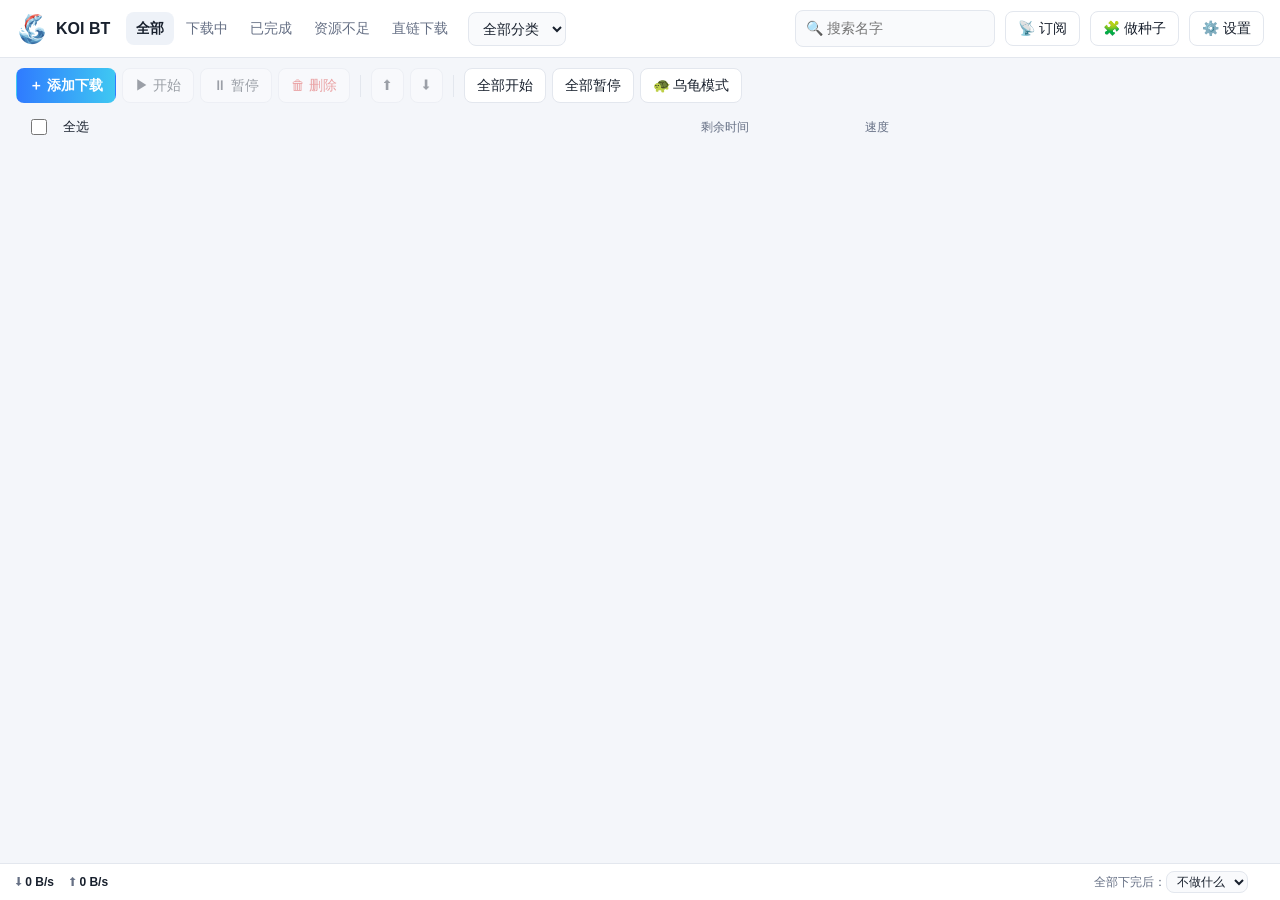
==== static/index.html @ 1492b3c1 "1.5.8：忘了选文件就自动开始 等选文件的任务超过设定分钟数（默认 10）没人选，自动开始下载： 全部文件，或者只要 100MB 以上的视频（一个都没有就全下）。填 0 = 一直等。  Co-Aut" ====
<!doctype html>
<html lang="zh-CN">
<head>
<meta charset="utf-8">
<meta name="viewport" content="width=device-width, initial-scale=1">
<title>KOI BT</title>
<link rel="icon" href="/static/favicon.png">
<link rel="stylesheet" href="/static/app.css">
<script src="/static/i18n.js"></script>
</head>
<body>
<header>
  <div class="logo"><img src="/static/logo.png" alt="">KOI BT</div>
  <div class="tabs" id="tabs">
    <button class="tab on" data-f="all">全部 <span id="c-all"></span></button>
    <button class="tab" data-f="dl">下载中 <span id="c-dl"></span></button>
    <button class="tab" data-f="done">已完成 <span id="c-done"></span></button>
    <button class="tab" data-f="bad" title="线上找不到完整文件、可能下不完的任务">资源不足 <span id="c-bad"></span></button>
    <button class="tab" data-f="http">直链下载 <span id="c-http"></span></button>
  </div>
  <select id="catFilter" style="width:auto" title="按分类筛选"><option value="">全部分类</option></select>
  <div class="grow"></div>
  <input class="search" id="q" placeholder="🔍 搜索名字">
  <button onclick="openRss()" title="RSS 订阅自动下载">📡 订阅</button>
  <button onclick="openCreate()" class="hide-m" title="把自己的文件做成种子分享">🧩 做种子</button>
  <button onclick="openSettings()">⚙️ 设置</button>
</header>

<div class="toolbar">
  <button class="primary" onclick="openAdd()">＋ 添加下载</button>
  <button id="b-resume" onclick="act('resume')" disabled>▶ 开始</button>
  <button id="b-pause" onclick="act('pause')" disabled>⏸ 暂停</button>
  <button id="b-del" class="danger" onclick="askRemove()" disabled>🗑 删除</button>
  <span class="sep"></span>
  <button id="b-up" onclick="act('up')" disabled title="排队往前">⬆</button>
  <button id="b-down" onclick="act('down')" disabled title="排队往后">⬇</button>
  <span class="sep"></span>
  <button onclick="allAct('resume')" class="hide-m">全部开始</button>
  <button onclick="allAct('pause')" class="hide-m">全部暂停</button>
  <button id="b-alt" onclick="toggleAlt()" title="一键切换到备用限速，玩游戏、开会时用">🐢 乌龟模式</button>
  <div class="grow"></div>
  <canvas id="spark" title="最近 2 分钟速度"></canvas>
</div>

<div id="upd" class="updbar" style="display:none"></div>
<!-- 列表表头：全选 + 排序（和每行的列对齐） -->
<div class="listhead" id="listhead">
  <input type="checkbox" id="selAll" title="全选 / 取消全选当前列表（Ctrl+A）" onchange="toggleAll(this.checked)">
  <div class="lh-main">
    <label for="selAll" class="lh-all">全选</label>
    <span class="sub small" id="selN"></span>
  </div>
  <button class="lh r" data-k="eta">剩余时间</button>
  <button class="lh r" data-k="down">速度</button>
  <div class="lh-acts"></div>
</div>
<main id="list"></main>

<footer>
  <span>⬇ <b id="s-down">0 B/s</b></span>
  <span>⬆ <b id="s-up">0 B/s</b></span>
  <span id="s-port"></span>
  <span id="s-dht"></span>
  <span id="s-ban"></span>
  <span class="grow"></span>
  <span>全部下完后：<select id="afterAll" onchange="saveOne('after_all_done',this.value)">
    <option value="none">不做什么</option><option value="sleep">睡眠</option><option value="shutdown">关机</option></select></span>
  <a href="#" id="s-ver" onclick="checkUpdate(true);return false" title="点击检查更新"></a>
</footer>

<!-- 添加 -->
<div class="mask" id="m-add"><div class="dlg">
  <h3>添加下载</h3>
  <label class="l">链接（一行一个）：磁力链、网页直链、迅雷 thunder://、YouTube / B 站等视频网页都行</label>
  <textarea id="a-links" rows="5" oninput="updateAddSummary()" placeholder="magnet:?xt=urn:btih:...&#10;https://example.com/file.zip&#10;thunder://..."></textarea>
  <div class="drop" id="a-drop">＋ 选择 .torrent 种子文件（可以多选），或者直接拖进来</div>
  <input type="file" id="a-file" accept=".torrent" multiple hidden>
  <div id="a-preview"></div>
  <div class="two">
    <div><label class="l">保存到</label><input id="a-path" class="pathpick" data-kind="folder" onchange="refreshDisk()"></div>
    <div><label class="l">分类</label><select id="a-cat"><option value="">无</option></select></div>
  </div>
  <div style="display:flex;gap:16px;flex-wrap:wrap">
    <label class="chk"><input type="checkbox" id="a-select"> 磁力链拿到文件列表后先让我选要哪些</label>
    <label class="chk"><input type="checkbox" id="a-paused"> 添加后先暂停</label>
  </div>
  <div class="btns" style="align-items:center"><span id="a-sum" class="small" style="margin-right:auto"></span><button onclick="closeM('m-add')">取消</button><button class="primary" onclick="doAdd()">开始下载</button></div>
</div></div>

<!-- 删除 -->
<div class="mask" id="m-del"><div class="dlg">
  <h3>删除任务</h3>
  <p id="d-text"></p>
  <label class="chk"><input type="checkbox" id="d-files"> 同时删除已下载的文件</label>
  <div class="btns"><button onclick="closeM('m-del')">取消</button><button class="primary" style="background:var(--red)" onclick="doRemove()">删除</button></div>
</div></div>

<div class="mask" id="m-folder"><div class="dlg">
  <h3>📂 文件位置</h3>
  <p class="mono" id="of-path" style="word-break:break-all"></p>
  <p class="sub small">在群晖上可以用 File Station 打开；电脑上可以把这个路径粘贴到文件管理器的地址栏。</p>
  <div class="btns"><a id="of-fs" class="btn" target="_blank" rel="noopener">在 File Station 里打开</a><button id="of-copy" onclick="copyFolder()">复制路径</button><button class="primary" onclick="closeM('m-folder')">好的</button></div>
</div></div>

<!-- 选文件（磁力链拿到信息后） -->
<div class="mask" id="m-select"><div class="dlg" style="width:760px">
  <h3>📂 选择要下载的文件</h3>
  <div class="sub small" id="sel-name"></div>
  <div id="sel-picker"></div>
  <div class="btns"><button onclick="closeM('m-select')">稍后再选</button><button class="primary" onclick="confirmSelect()">开始下载选中的</button></div>
</div></div>

<!-- 详情 -->
<div class="mask" id="m-det"><div class="dlg wide">
  <h3><span id="det-title" style="overflow:hidden;text-overflow:ellipsis;white-space:nowrap"></span><span class="grow"></span><button class="ghost" onclick="closeM('m-det')">✕</button></h3>
  <div class="dtabs" id="det-tabs">
    <button class="dtab on" data-t="info">概况</button>
    <button class="dtab" data-t="files">文件</button>
    <button class="dtab" data-t="diag">🩺 诊断</button>
    <button class="dtab" data-t="peers">连接的人</button>
    <button class="dtab" data-t="trackers">Tracker</button>
    <button class="dtab" data-t="speed">速度曲线</button>
  </div>
  <div class="dbody" id="det-body"></div>
</div></div>

<!-- 设置 -->
<div class="mask" id="m-set"><div class="dlg" style="width:720px;height:min(660px,90vh)">
  <h3>设置</h3>
  <div class="dtabs" id="set-tabs">
    <button class="dtab on" data-s="gen">常规</button>
    <button class="dtab" data-s="speed">速度</button>
    <button class="dtab" data-s="conn">连接</button>
    <button class="dtab" data-s="seed">做种</button>
    <button class="dtab" data-s="leech">🛡 吸血屏蔽</button>
    <button class="dtab" data-s="cat">分类</button>
    <button class="dtab" data-s="remote">远程 / 接入</button>
  </div>
  <div class="dbody">
  <div class="sec on" data-s="gen">
    <label class="l">语言 / Language</label>
    <select id="st-language" class="notr" style="max-width:260px"><option value="auto">自动 / Auto</option><option value="zh-CN">简体中文</option><option value="zh-TW">繁體中文</option><option value="en">English</option></select>
    <label class="l">默认保存位置</label><input id="st-save_path" class="pathpick" data-kind="folder">
    <label class="l">下完后移动到（留空 = 不移动；有分类时会放进分类同名子文件夹）</label><input id="st-move_done_to" class="pathpick" data-kind="folder">
    <label class="l">监视文件夹（丢进去的 .torrent 自动添加，留空 = 关闭）</label><input id="st-watch_dir" class="pathpick" data-kind="folder">
    <label class="chk"><input type="checkbox" id="st-select_files_on_add"> 磁力链默认先选文件再下载</label>
    <div style="display:flex;gap:8px;align-items:center;flex-wrap:wrap;margin:4px 0 8px 26px" class="small">忘了选的话，过 <input id="st-auto_select_minutes" type="number" min="0" style="width:64px"> 分钟自动开始，下载 <select id="st-auto_select_mode" style="width:auto"><option value="all">全部文件</option><option value="video">只要 100MB 以上的视频</option></select> <span class="sub">（填 0 = 一直等我选）</span></div>
    <label class="chk"><input type="checkbox" id="st-clipboard_watch"> 监听剪贴板：复制磁力链 / 下载链接后自动弹出</label>
    <label class="chk"><input type="checkbox" id="st-notify_done"> 下载完成时弹系统通知</label>
    <label class="chk"><input type="checkbox" id="st-keep_awake"> 有任务在下载时不让电脑睡眠</label>
    <label class="chk"><input type="checkbox" id="st-close_to_tray"> 点关闭时缩到右下角托盘（不退出）</label>
    <h4 style="margin:18px 0 4px">版本与更新</h4>
    <div style="display:flex;gap:10px;align-items:center;flex-wrap:wrap"><span>当前版本 <b id="cur-ver"></b></span><button onclick="checkUpdate(true)">🔄 检查更新</button><span id="upd-msg" class="sub small"></span></div>
    <label class="chk"><input type="checkbox" id="st-auto_update_check"> 自动检查新版本（每次打开软件时检查，之后每小时一次；有新版本会提示，不会自己装）</label>
    <div style="margin-top:12px;display:flex;gap:8px;flex-wrap:wrap">
      <button onclick="associate()">🔗 设为默认下载器（磁力链 / 种子 / 迅雷链接）</button>
      <button onclick="api('/api/cancel_shutdown',{});toast('已取消关机')">取消定时关机</button>
    </div>
  </div>
  <div class="sec" data-s="speed">
    <div class="two">
      <div><label class="l">下载限速 KB/s（0 = 不限）</label><input id="st-download_limit_kb" type="number" min="0"></div>
      <div><label class="l">上传限速 KB/s（0 = 不限）</label><input id="st-upload_limit_kb" type="number" min="0"></div>
    </div>
    <h4 style="margin:18px 0 0">🐢 乌龟模式（备用限速）</h4>
    <div class="two">
      <div><label class="l">下载 KB/s</label><input id="st-alt_download_limit_kb" type="number" min="0"></div>
      <div><label class="l">上传 KB/s</label><input id="st-alt_upload_limit_kb" type="number" min="0"></div>
    </div>
    <label class="chk"><input type="checkbox" id="st-schedule_enabled"> 按时段自动开启乌龟模式</label>
    <div class="two"><div><label class="l">从</label><input id="st-schedule_from" type="time"></div><div><label class="l">到</label><input id="st-schedule_to" type="time"></div></div>
    <div id="days" style="display:flex;gap:10px;margin-top:8px;flex-wrap:wrap"></div>
    <label class="l">网页直链默认线程数</label><input id="st-http_threads" type="number" min="1" max="64">
  </div>
  <div class="sec" data-s="conn">
    <div class="three">
      <div><label class="l">监听端口</label><input id="st-listen_port" type="number" min="1024" max="65535"></div>
      <div><label class="l">最大连接数</label><input id="st-max_connections" type="number" min="50"></div>
      <div><label class="l">同时下载几个（0 = 不限制，全部一起下）</label><input id="st-max_active_downloads" type="number" min="0"></div>
    </div>
    <label class="chk"><input type="checkbox" id="st-auto_requeue_slow"> 慢任务自动让位：有任务在排队时，速度一直低于 <input id="st-slow_kb" type="number" min="1" style="width:70px"> KB/s 超过 <input id="st-slow_minutes" type="number" min="1" style="width:60px"> 分钟的任务挪到队尾，排队的按做种人数从多到少先下</label>
    <label class="l">加密</label>
    <select id="st-encryption"><option value="prefer">优先加密（推荐，防运营商识别限速）</option><option value="require">强制加密（连的人会变少）</option><option value="disable">不加密</option></select>
    <label class="l">绑定网卡 IP（挂 VPN 时填 VPN 的 IP，VPN 断了就不会用真实 IP 下载；留空 = 不绑定）</label><input id="st-bind_interface" placeholder="例如 10.8.0.2">
    <label class="l">代理</label>
    <div class="three">
      <div><select id="st-proxy_type"><option value="none">不用代理</option><option value="socks5">SOCKS5</option><option value="http">HTTP</option></select></div>
      <div><input id="st-proxy_host" placeholder="地址，例如 127.0.0.1"></div>
      <div><input id="st-proxy_port" type="number" min="0" max="65535" placeholder="端口，例如 1080"></div>
    </div>
    <div class="two"><input id="st-proxy_user" placeholder="用户名（没有就留空）" autocomplete="off"><input id="st-proxy_pass" type="password" placeholder="密码（没有就留空）" autocomplete="new-password"></div>
    <label class="chk"><input type="checkbox" id="st-proxy_bt"> BT 下载走代理（tracker 和连接别人都走代理，别人看到的是代理的 IP）</label>
    <label class="chk"><input type="checkbox" id="st-proxy_http"> 直链下载、视频网站下载也走代理</label>
    <div style="margin-top:6px"><button onclick="testProxy()">🔌 测试代理</button> <span id="proxy-res" class="sub small"></span></div>
    <label class="chk"><input type="checkbox" id="st-auto_trackers"> 自动加入公开 tracker 列表（私有种子自动跳过）</label>
    <label class="chk"><input type="checkbox" id="st-metadata_cache"> 磁力链从公开种子缓存秒取文件列表（会把种子的指纹发给 itorrents.org）</label>
    <label class="l">tracker 列表地址</label><input id="st-tracker_url">
    <div style="margin-top:8px"><button onclick="refreshTrk()">🔄 立即更新 tracker 列表</button> <span id="trkn" class="sub small"></span></div>
  </div>
  <div class="sec" data-s="seed">
    <label class="l">下载完成后，继续做种多久？</label>
    <div style="display:flex;gap:8px;align-items:center;flex-wrap:wrap">
      <select id="seed-preset" style="width:auto" onchange="seedPreset()">
        <option value="off">不做种，下完就停</option><option value="10">10 分钟（默认）</option><option value="30">30 分钟</option>
        <option value="60">1 小时</option><option value="180">3 小时</option><option value="1440">1 天</option>
        <option value="forever">一直做种</option><option value="custom">自定义…</option></select>
      <span id="seed-custom" style="display:none"><input id="seed-min" type="number" min="1" style="width:100px"> 分钟</span>
    </div>
    <label class="l">分享率达到多少也停（0 = 不看分享率）</label><input id="st-ratio_limit" type="number" step="0.1" min="0" style="max-width:200px">
    <div class="hint">做种 = 下完后继续把文件传给别人。做一会儿种，别的用户更愿意给你传，下次下载更快。<br>两个条件哪个先到就停。分享率 = 你上传的量 ÷ 你下载的量，1.0 就是传出去的和自己下的一样多。<br>你自己用「做种子」分享出去的文件不受这里限制，会一直做种。</div>
  </div>
  <div class="sec" data-s="leech">
    <label class="chk"><input type="checkbox" id="st-anti_leech"> 自动屏蔽吸血客户端（迅雷、QQ旋风、百度、影音先锋等只下不传的）</label>
    <div class="hint">除了按客户端名字认，还会按行为判断：从你这里拿了 20MB 以上、自己却一直报告进度 0、一点都不回传的，也会被拉黑。</div>
    <label class="l">额外屏蔽的客户端关键字（逗号分隔）</label><input id="st-ban_list_extra" placeholder="例如 libtorrent (Rasterbar) 0.16, Unknown">
    <label class="l">IP 黑名单（一行一个，支持 1.2.3.4、1.2.3.0/24、1.2.3.4-1.2.3.9）</label><textarea id="st-ip_blocklist"></textarea>
    <div style="display:flex;gap:8px;align-items:center;margin-top:10px"><b>本次已屏蔽 <span id="bann">0</span> 个</b><button onclick="api('/api/unban',{});toast('已全部解封')">全部解封</button></div>
    <div class="ftree"><table class="t" id="ban-table"></table></div>
  </div>
  <div class="sec" data-s="cat">
    <div class="hint">分类 = 不同类型的东西自动存到不同文件夹。比如「电影」存 D:\电影，「剧集」存 D:\剧集。添加任务和 RSS 规则时可以选分类。</div>
    <div id="cat-list" style="margin-top:10px"></div>
    <div class="two" style="margin-top:10px"><input id="cat-name" placeholder="分类名，例如 电影"><input id="cat-path" class="pathpick" data-kind="folder" placeholder="保存位置，例如 D:\电影"></div>
    <div style="margin-top:8px"><button onclick="addCat()">＋ 添加分类</button></div>
  </div>
  <div class="sec" data-s="remote">
    <h4 style="margin:4px 0">📱 手机 / 其他电脑远程控制</h4>
    <label class="chk"><input type="checkbox" id="st-remote_enabled"> 允许同一个网络里的其他设备访问 KOI</label>
    <div class="two">
      <div><label class="l">用户名</label><input id="st-remote_username" autocomplete="off"></div>
      <div><label class="l">访问密码（必填）</label><input id="st-remote_password" type="password" autocomplete="new-password"></div>
    </div>
    <div id="remote-box" style="margin-top:10px"></div>
    <div class="hint">兼容 qBittorrent 接口：Sonarr / Radarr、qBittorrent 手机遥控 App（如 qBitController、nzb360）都能直接连。类型选 qBittorrent，地址填上面任意一个，用户名和密码同上。</div>
    <h4 style="margin:18px 0 4px">🧩 浏览器接管下载</h4>
    <div id="ext-status" class="small"></div>
    <ol class="small" style="margin:8px 0;padding-left:20px;line-height:1.9">
      <li>点 <button onclick="api('/api/open_ext_folder',{})" style="padding:2px 8px">📂 打开扩展文件夹</button></li>
      <li>在 Chrome 地址栏打开 <code>chrome://extensions</code>（Edge 是 <code>edge://extensions</code>） <button onclick="navigator.clipboard.writeText('chrome://extensions');toast('已复制')" style="padding:2px 8px">复制</button></li>
      <li>右上角打开「开发者模式」→「加载已解压的扩展程序」→ 选第 1 步打开的文件夹</li>
    </ol>
    <div class="hint">装好后，在浏览器里点下载会自动交给 KOI 用多线程下载，并带上登录状态（网盘这类要登录的也能下）。右键链接也可以选「用 KOI BT下载」。</div>
  </div>
  </div>
  <div class="btns"><button onclick="closeM('m-set')">取消</button><button class="primary" onclick="saveSettings()">保存</button></div>
</div></div>

<!-- RSS -->
<div class="mask" id="m-rss"><div class="dlg wide">
  <h3>📡 RSS 订阅 · 自动追剧<span class="grow"></span><button onclick="rssOp({op:'refresh'})">🔄 立即刷新</button><button class="ghost" onclick="closeM('m-rss')">✕</button></h3>
  <div class="dtabs" id="rss-tabs">
    <button class="dtab on" data-r="feeds">订阅源</button>
    <button class="dtab" data-r="rules">自动下载规则</button>
    <button class="dtab" data-r="log">下载记录</button>
  </div>
  <div class="dbody" id="rss-body"></div>
</div></div>

<!-- 做种子 -->
<div class="mask" id="m-create"><div class="dlg">
  <h3>🧩 把文件做成种子</h3>
  <label class="l">文件或文件夹的完整路径</label><input id="cr-path" class="pathpick" data-kind="any" placeholder="D:\分享\我的视频">
  <label class="l">tracker（一行一个，留空 = 只靠 DHT）</label>
  <textarea id="cr-trk">udp://tracker.opentrackr.org:1337/announce
udp://open.stealth.si:80/announce
udp://tracker.torrent.eu.org:451/announce</textarea>
  <label class="l">备注（可选）</label><input id="cr-comment">
  <label class="chk"><input type="checkbox" id="cr-private"> 私有种子（只能通过 tracker 找人，不走 DHT）</label>
  <label class="chk"><input type="checkbox" id="cr-seed" checked> 做完立刻开始做种</label>
  <div id="cr-out" class="hint" style="display:none"></div>
  <div class="btns"><button onclick="closeM('m-create')">关闭</button><button class="primary" id="cr-btn" onclick="doCreate()">生成种子</button></div>
</div></div>

<!-- 更新：下载好了，问用户要不要现在重启 -->
<div class="mask" id="m-updready"><div class="dlg" style="width:520px">
  <h3>🎉 新版本 <span id="ur-ver" class="notr"></span> 已经下载好了</h3>
  <div id="ur-notes" class="hint notes" style="white-space:pre-line"></div>
  <p class="small sub" style="margin:12px 0 0">安装需要重启 KOI，大约 10 秒。正在下载的任务会在重启后自动接着下，不会丢进度。</p>
  <div class="btns"><button onclick="updLater()">稍后（退出 KOI 时自动安装）</button><button class="primary" onclick="updNow()">立即重启并更新</button></div>
</div></div>
<!-- 更新完成后第一次打开 -->
<div class="mask" id="m-updated"><div class="dlg" style="width:480px">
  <h3>✅ 已更新到 <span id="ud-ver" class="notr"></span></h3>
  <div id="ud-notes" class="hint notes" style="white-space:pre-line"></div>
  <div class="btns"><button class="primary" onclick="updAck()">好的</button></div>
</div></div>

<div class="toast" id="toast"></div>
<div id="dragAll">松手添加 🐟</div>
<script src="/static/app.js"></script>
</body>
</html>
---- static/app.css ----
:root{
  --bg:#f4f6fa; --panel:#fff; --panel2:#f9fafc; --line:#e3e7ee; --text:#18202d; --sub:#667085;
  --accent:#2f7bff; --accent2:#3fc8f2; --green:#16a34a; --yellow:#d97706; --red:#dc2626; --blue:#2563eb; --purple:#7c3aed;
  --bar:#e9edf4; --hover:#eef2f8; --shadow:0 1px 2px rgba(16,24,40,.04),0 4px 16px rgba(16,24,40,.05);
  --grad:linear-gradient(90deg,var(--accent),var(--accent2));
}
@media (prefers-color-scheme: dark){
  :root{--bg:#0a1020; --panel:#111a2e; --panel2:#0e1627; --line:#1f2b45; --text:#e6ecf7; --sub:#8a98b3;
    --bar:#1c2740; --hover:#16213a; --blue:#60a5fa; --green:#22c55e; --yellow:#f59e0b; --red:#f87171; --purple:#a78bfa; --shadow:0 1px 2px rgba(0,0,0,.3);}
}
*{box-sizing:border-box}
html,body{height:100%}
body{margin:0;background:var(--bg);color:var(--text);font:14px/1.5 -apple-system,"Segoe UI","Microsoft YaHei UI","PingFang SC",sans-serif;display:flex;flex-direction:column;overflow:hidden}
button{font:inherit;cursor:pointer;border:1px solid var(--line);background:var(--panel);color:var(--text);border-radius:8px;padding:6px 12px;white-space:nowrap}
button:hover{background:var(--hover)}
button.primary{background:var(--grad);border-color:transparent;color:#fff;font-weight:600}
button.primary:hover{filter:brightness(1.08)}
button.danger{color:var(--red)}
button.ghost{border-color:transparent;background:transparent}
button.on{background:var(--hover);border-color:var(--accent);color:var(--accent)}
button:disabled{opacity:.4;cursor:default}
input,textarea,select{font:inherit;color:var(--text);background:var(--panel2);border:1px solid var(--line);border-radius:8px;padding:7px 10px;width:100%}
input[type=checkbox],input[type=radio]{width:auto;accent-color:var(--accent)}
textarea{resize:vertical;min-height:90px;font-family:ui-monospace,Consolas,monospace;font-size:12px}
a{color:var(--accent)}
.grow{flex:1}
.sub{color:var(--sub)}
.small{font-size:12px}
.mono{font-family:ui-monospace,Consolas,monospace;font-size:12px;word-break:break-all}

header{display:flex;align-items:center;gap:10px;padding:10px 16px;background:var(--panel);border-bottom:1px solid var(--line)}
.logo{font-weight:800;font-size:16px;display:flex;align-items:center;gap:8px;margin-right:6px;white-space:nowrap}
.logo img{width:32px;height:32px}
.tabs{display:flex;gap:2px;overflow-x:auto;scrollbar-width:none}
.tab{border:none;background:transparent;color:var(--sub);padding:6px 10px}
.tab.on{background:var(--hover);color:var(--text);font-weight:600;border:none}
.search{max-width:200px}

.toolbar{display:flex;gap:6px;padding:10px 16px;align-items:center;flex-wrap:wrap}
.toolbar .sep{width:1px;height:22px;background:var(--line);margin:0 4px}
#spark{width:180px;height:34px}

main{flex:1;overflow:auto;padding:0 16px 12px}
.empty{text-align:center;color:var(--sub);padding:70px 20px}
.row{background:var(--panel);border:1px solid var(--line);border-radius:12px;padding:11px 14px;margin-bottom:8px;box-shadow:var(--shadow);display:grid;grid-template-columns:20px 1fr 104px 128px auto;gap:12px;align-items:center;cursor:default}
.row.sel{outline:2px solid var(--accent)}
.row.need{border-color:var(--purple)}
.name{font-weight:600;white-space:nowrap;overflow:hidden;text-overflow:ellipsis;display:flex;gap:6px;align-items:center}
.name span.t{overflow:hidden;text-overflow:ellipsis}
.badge{font-size:11px;font-weight:600;padding:1px 6px;border-radius:5px;background:var(--hover);color:var(--sub);flex:none}
.badge.http{color:var(--accent)}
.badge.cat{color:var(--purple)}
.meta{color:var(--sub);font-size:12px;display:flex;gap:12px;flex-wrap:wrap;margin-top:3px}
.meta b{color:var(--text);font-weight:600}
.prog{height:6px;background:var(--bar);border-radius:6px;overflow:hidden;margin-top:7px;position:relative}
.prog i{display:block;height:100%;background:var(--grad);border-radius:6px;transition:width .5s}
.prog.done i{background:var(--green)}
.prog.paused i{background:var(--sub)}
.prog.err i{background:var(--red)}
.segs{display:flex;height:3px;margin-top:2px;gap:1px}
.segs i{background:var(--bar);flex:1;position:relative;overflow:hidden;border-radius:2px}
.segs i b{position:absolute;left:0;top:0;bottom:0;background:var(--accent2)}
.health{display:inline-flex;align-items:center;gap:6px;font-size:12px;padding:2px 8px;border-radius:999px;margin-top:6px;background:var(--hover);max-width:100%}
.dot{width:8px;height:8px;border-radius:50%;display:inline-block;flex:none}
.h-green{color:var(--green)} .h-green .dot{background:var(--green)}
.h-yellow{color:var(--yellow)} .h-yellow .dot{background:var(--yellow)}
.h-red{color:var(--red);font-weight:600} .h-red .dot{background:var(--red)}
.h-wait{color:var(--blue)} .h-wait .dot{background:var(--blue);animation:pulse 1.2s infinite}
.h-done{color:var(--green)} .h-done .dot{background:var(--green)}
.h-paused{color:var(--sub)} .h-paused .dot{background:var(--sub)}
.h-select{color:var(--purple);font-weight:600} .h-select .dot{background:var(--purple);animation:pulse 1s infinite}
@keyframes pulse{50%{opacity:.3}}
.acts{display:flex;gap:5px;flex-wrap:wrap;justify-content:flex-end;max-width:330px}
.acts button{padding:4px 8px;font-size:12px}
.err{color:var(--red);font-size:12px;margin-top:4px}

footer{display:flex;gap:16px;align-items:center;padding:7px 16px;background:var(--panel);border-top:1px solid var(--line);font-size:12px;color:var(--sub);flex-wrap:wrap}
footer b{color:var(--text)}
footer select{width:auto;padding:2px 6px;font-size:12px}
.ok{color:var(--green)} .bad{color:var(--red)} .warn{color:var(--yellow)}

.mask{position:fixed;inset:0;background:rgba(5,10,25,.45);display:none;align-items:center;justify-content:center;z-index:10;padding:16px}
.mask.on{display:flex}
.dlg{background:var(--panel);border-radius:14px;padding:20px;width:600px;max-width:100%;max-height:92vh;overflow:auto;box-shadow:0 10px 40px rgba(0,0,0,.25);display:flex;flex-direction:column}
.dlg.wide{width:960px;height:86vh}
.dlg h3{margin:0 0 12px;display:flex;align-items:center;gap:10px}
.dlg label.l{display:block;font-size:12px;color:var(--sub);margin:12px 0 4px}
.dlg .btns{display:flex;justify-content:flex-end;gap:8px;margin-top:16px;flex-wrap:wrap}
.chk{display:flex;gap:8px;align-items:center;font-size:14px;margin:8px 0}
.drop{border:2px dashed var(--line);border-radius:10px;padding:14px;text-align:center;color:var(--sub);margin-top:10px;cursor:pointer}
.drop.over{border-color:var(--accent);color:var(--accent)}
.two{display:grid;grid-template-columns:1fr 1fr;gap:10px}
.three{display:grid;grid-template-columns:1fr 1fr 1fr;gap:10px}
table.t{width:100%;border-collapse:collapse;font-size:12px}
table.t th{text-align:left;color:var(--sub);font-weight:500;padding:6px 4px;border-bottom:1px solid var(--line);position:sticky;top:0;background:var(--panel)}
table.t td{padding:5px 4px;border-bottom:1px solid var(--line);vertical-align:middle}
table.t td.p{word-break:break-all}
.dtabs{display:flex;gap:4px;border-bottom:1px solid var(--line);margin-bottom:10px;overflow-x:auto}
.dtab{border:none;border-bottom:2px solid transparent;border-radius:0;background:transparent;color:var(--sub);padding:8px 12px}
.dtab.on{color:var(--text);border-bottom-color:var(--accent);font-weight:600}
.dbody{flex:1;overflow:auto;min-height:0}
.kv{display:grid;grid-template-columns:120px 1fr;gap:6px 12px;font-size:13px}
.kv div:nth-child(odd){color:var(--sub)}
.pieces{display:flex;height:22px;border-radius:6px;overflow:hidden;background:var(--bar);margin:10px 0}
.pieces i{flex:1}
.diag{display:flex;gap:10px;align-items:flex-start;padding:10px;border:1px solid var(--line);border-radius:10px;margin-bottom:8px}
.diag .ic{font-size:16px;line-height:1.2}
.diag .tt{font-weight:600}
.stabs{display:flex;gap:4px;flex-wrap:wrap;margin-bottom:6px}
.sec{display:none}.sec.on{display:block}
.hint{background:var(--hover);border-radius:8px;padding:8px 10px;font-size:12px;color:var(--sub);margin-top:8px}
canvas.chart{width:100%;height:220px;display:block}
.toast{position:fixed;bottom:48px;right:16px;display:flex;flex-direction:column;gap:8px;z-index:40;max-width:360px}
.toast div{background:var(--text);color:var(--bg);padding:9px 14px;border-radius:9px;font-size:13px;box-shadow:0 6px 20px rgba(0,0,0,.2);animation:tin .25s}
@keyframes tin{from{transform:translateY(10px);opacity:0}}
#dragAll{position:fixed;inset:0;background:rgba(47,123,255,.15);border:3px dashed var(--accent);display:none;align-items:center;justify-content:center;font-size:22px;font-weight:700;color:var(--accent);z-index:30}
#dragAll.on{display:flex}
.ftree{max-height:300px;overflow:auto;border:1px solid var(--line);border-radius:8px;margin-top:8px}
.list-item{display:flex;gap:8px;align-items:center;padding:8px;border-bottom:1px solid var(--line)}
.pill{font-size:11px;padding:1px 7px;border-radius:999px;background:var(--hover)}
@media (max-width:760px){
  header{flex-wrap:wrap}.search{max-width:none;order:9}
  .row{grid-template-columns:20px 1fr}.acts{grid-column:1/3;justify-content:flex-start;max-width:none}
  #spark,.toolbar .sep,.hide-m{display:none}
  .two,.three{grid-template-columns:1fr}
  .dlg.wide{height:92vh}
}
.updbar{margin:0 16px 10px;padding:10px 14px;border-radius:12px;background:linear-gradient(90deg,rgba(47,123,255,.14),rgba(63,200,242,.14));border:1px solid var(--accent);display:flex;gap:12px;align-items:center;flex-wrap:wrap}
.updbar .notes{color:var(--sub);font-size:12px;white-space:pre-line;flex:1;min-width:200px}
.updbar .bar{height:6px;width:200px;background:var(--bar);border-radius:6px;overflow:hidden}.updbar .bar i{display:block;height:100%;background:var(--grad)}
/* 带标签页的弹窗固定高度，切标签时窗口不跳 */
#m-set .dbody,#m-det .dbody,#m-rss .dbody{overflow-y:auto;scrollbar-gutter:stable}
/* 弹窗靠上固定位置：内容变高只往下长，不会整体上下跳 */
.mask{align-items:flex-start;padding-top:6vh}
.mask .dlg{max-height:88vh}

/* 添加窗口：批量种子 = 上面任务列表 + 下面文件树 */
.dlg.wide-add{width:920px}
.tasks-wrap{max-height:200px;overflow:auto;border:1px solid var(--line);border-radius:8px;margin-top:10px}
table.tasks tr.cur td{background:color-mix(in srgb,var(--accent) 14%,transparent)}
table.tasks tr.off td{opacity:.45}
table.tasks{table-layout:fixed}
table.tasks th{white-space:nowrap;padding:5px 6px}
table.tasks td{padding:4px 6px;white-space:nowrap}
table.tasks td.tname{overflow:hidden}
.bulk{display:flex;gap:6px;align-items:center;flex-wrap:wrap;margin-top:10px}
.bulk .chips{display:flex;gap:4px;flex-wrap:wrap}
.bulk .chips button{padding:3px 9px;font-size:12px;border-radius:999px}
table.tasks td button{padding:0 6px;line-height:1.4}
table.tasks td input{margin:0}
table.tasks td.tname span{display:block;overflow:hidden;text-overflow:ellipsis;white-space:nowrap}
table.tasks tr:not(:first-child):hover td{background:var(--hover)}
.fp-bar{display:flex;gap:8px;align-items:center;flex-wrap:wrap;margin:6px 0}
.fp-bar .chips{display:flex;gap:4px;flex-wrap:wrap}
.fp-bar .chips button{padding:3px 9px;font-size:12px;border-radius:999px}
table.ftbl td.fname{word-break:break-all}
table.ftbl tr.dir td{font-weight:600}
table.ftbl .tw{display:inline-block;width:12px;color:var(--sub)}
.pathrow{display:flex;gap:6px}.pathrow input{flex:1}.pathrow button{flex:none}
/* 批量添加时：输入框变矮，底部按钮常驻 */
.dlg.wide-add textarea{min-height:46px}
.dlg.wide-add .tasks-wrap{max-height:190px}
#m-add .btns{position:sticky;bottom:-20px;background:var(--panel);margin:12px -20px -20px;padding:12px 20px;border-top:1px solid var(--line);z-index:2}

/* 每行右侧的大号速度 */
.spd{text-align:right;font-variant-numeric:tabular-nums;line-height:1.35;white-space:nowrap}
.spd .d{font-size:17px;font-weight:700;color:var(--accent)}
.spd .u{font-size:13px;font-weight:600;color:var(--green)}
.spd .ar{font-size:.8em;margin-right:4px;opacity:.8}
.spd .z{color:var(--sub);font-weight:500;opacity:.6}
@media (max-width:760px){.row{grid-template-columns:20px 1fr auto}.spd{grid-row:1}}
/* 操作按钮列固定宽度，每行的速度和进度条才能上下对齐 */
.row .acts{width:340px;max-width:none}
@media (max-width:760px){.row .acts{width:auto}}
@media (max-width:760px){
  .row{grid-template-columns:20px 1fr auto}
  .row>input{grid-column:1;grid-row:1}.row>div:nth-child(2){grid-column:2;grid-row:1}
  .row .spd{grid-column:3;grid-row:1}.row .acts{grid-column:1/-1;grid-row:2;justify-content:flex-start;flex-direction:row}
  .spd .d{font-size:15px}
}

/* 剩余时间列（速度左边） */
.eta{text-align:right;font-variant-numeric:tabular-nums;line-height:1.35;white-space:nowrap}
.eta .v{font-size:16px;font-weight:700;color:var(--text)}
.eta .v.ok{color:var(--green)}
.eta .v.z{color:var(--sub);font-weight:500;opacity:.6}
.eta .l{font-size:11px;color:var(--sub);letter-spacing:.05em}
@media (max-width:760px){
  .row{grid-template-columns:20px 1fr auto auto}
  .row .eta{grid-column:3;grid-row:1}.row .spd{grid-column:4;grid-row:1}
  .eta .v{font-size:14px}
}
/* 「资源不足」有任务时数字标红，提醒但不刺眼 */
.tab[data-f=bad] span:not(:empty){color:var(--red);font-weight:700}

.pills{display:flex;gap:6px;flex-wrap:wrap}
.h-seed{color:var(--green)} .h-seed .dot{background:var(--green);animation:pulse 1.6s infinite}

/* 工具栏最左边的全选框，和每行的勾选框上下对齐 */

/* 列表表头：和 .row 用同一套列宽，全选框和每行勾选框对齐，「剩余时间」「速度」对着下面两列 */
.listhead{display:grid;grid-template-columns:20px 1fr 104px 128px 340px;gap:12px;align-items:center;margin:0 16px 6px;padding:2px 15px;font-size:12px;color:var(--sub)}
.listhead input{width:16px;height:16px;margin:0}
.lh-main{display:flex;gap:4px;align-items:center;flex-wrap:wrap}
.lh-main #selN{margin-right:6px;color:var(--accent)}
.lh{border:none;background:transparent;color:var(--sub);padding:3px 8px;font-size:12px;border-radius:6px}
.lh:hover{background:var(--hover);color:var(--text)}
.lh.on{color:var(--text);font-weight:600;background:var(--hover)}
.lh::after{content:attr(data-arrow)}
.lh.r{justify-self:end}
@media (max-width:760px){.listhead{grid-template-columns:20px 1fr auto auto}.lh-acts{display:none}}
.lh-all{cursor:pointer;color:var(--text);font-size:13px;margin-right:10px;user-select:none}

.row.flash{animation:koiflash 1s ease-in-out 2}
@keyframes koiflash{50%{box-shadow:0 0 0 2px var(--accent);background:color-mix(in srgb,var(--accent) 18%,var(--panel))}}
.btns a.btn{display:inline-flex;align-items:center;padding:6px 14px;border:1px solid var(--line);border-radius:8px;background:var(--panel);color:var(--text);text-decoration:none;font-size:13px}
.btns a.btn:hover{background:var(--hover)}
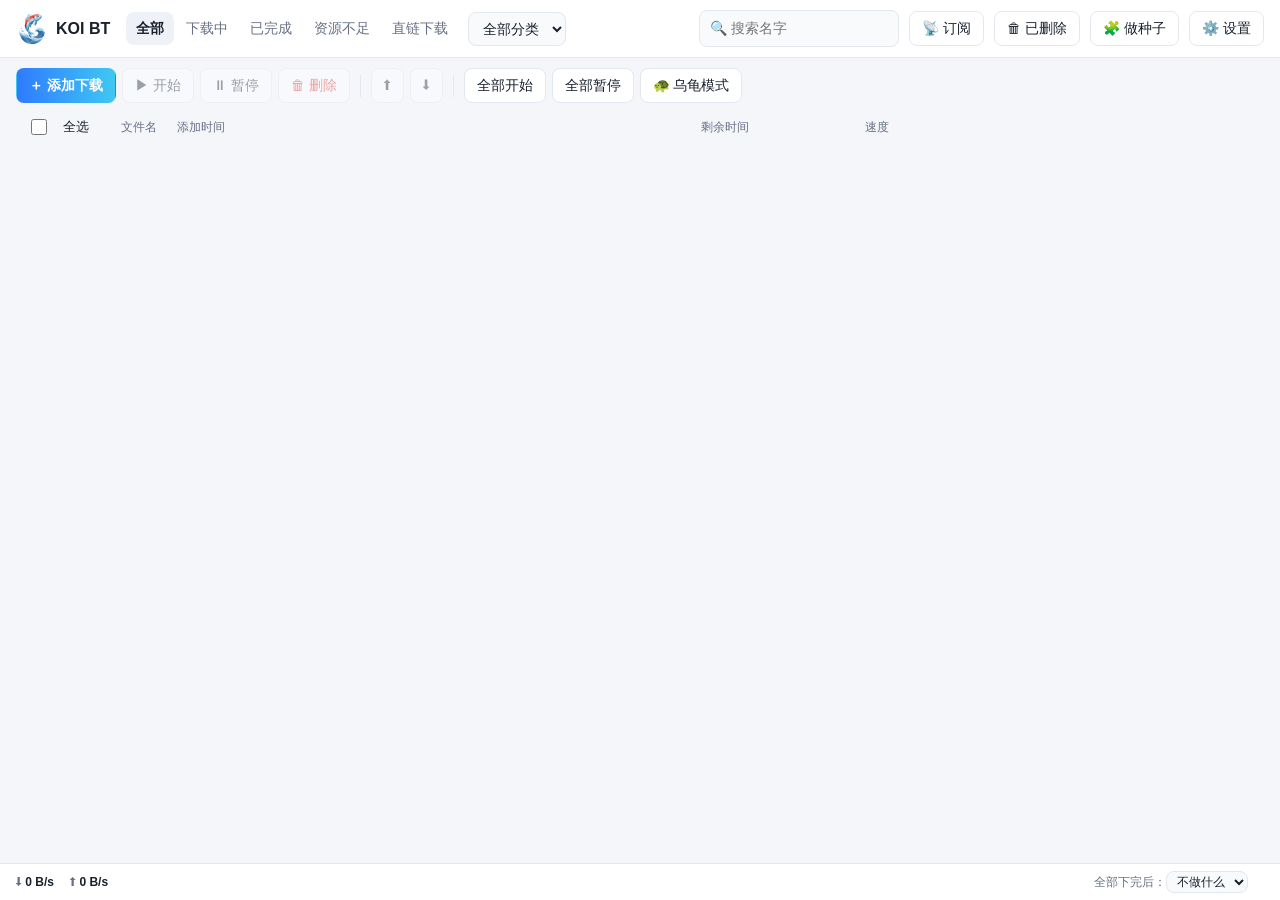
==== commit 8a6bb7a7: "订阅跟一跳取种子；进度不满 100% 就别显示 100%；已删除列表 + 两个排序 一、帖子里没有磁力链时，跟一跳把种子找回来 有的帖子一条磁力链都没有，只给一个第三方种子寄存站的地址。原来四种直接链" ====
--- a/static/index.html
+++ b/static/index.html
@@ -22,6 +22,7 @@
   <div class="grow"></div>
   <input class="search" id="q" placeholder="🔍 搜索名字">
   <button onclick="openRss()" title="RSS 订阅自动下载">📡 订阅</button>
+  <button onclick="openRemoved()" class="hide-m" title="看看自动帮你删掉了哪些任务">🗑 已删除</button>
   <button onclick="openCreate()" class="hide-m" title="把自己的文件做成种子分享">🧩 做种子</button>
   <button onclick="openSettings()">⚙️ 设置</button>
 </header>
@@ -49,6 +50,8 @@
   <div class="lh-main">
     <label for="selAll" class="lh-all">全选</label>
     <span class="sub small" id="selN"></span>
+    <button class="lh" data-k="name">文件名</button>
+    <button class="lh" data-k="added">添加时间</button>
   </div>
   <button class="lh r" data-k="eta">剩余时间</button>
   <button class="lh r" data-k="down">速度</button>
@@ -149,6 +152,17 @@
     <label class="chk"><input type="checkbox" id="st-notify_done"> 下载完成时弹系统通知</label>
     <label class="chk"><input type="checkbox" id="st-keep_awake"> 有任务在下载时不让电脑睡眠</label>
     <label class="chk"><input type="checkbox" id="st-close_to_tray"> 点关闭时缩到右下角托盘（不退出）</label>
+    <label class="chk" style="margin-top:10px"><input type="checkbox" id="st-purge_stuck"> 自动清理下不动的任务</label>
+    <div style="display:flex;gap:8px;align-items:center;flex-wrap:wrap;margin:4px 0 0 26px" class="small">加进来超过 <input id="st-purge_stuck_days" type="number" min="1" style="width:64px"> 天还没下完、进度同样这么久没动、而且线上拼不出完整文件的，自动删掉</div>
+    <label class="chk" style="margin-left:26px"><input type="checkbox" id="st-purge_delete_files"> 连已经下的那部分残片一起删</label>
+    <h4 style="margin:18px 0 4px">查重：已经有的别再下一遍</h4>
+    <label class="l">片库目录（一行一个；留空 = 只看保存位置和「下完后移动到」）</label>
+    <textarea id="st-dup_check_dirs" rows="2" placeholder="/volume1/Movies"></textarea>
+    <label class="chk"><input type="checkbox" id="st-dup_skip_existing"> 订阅自动下载时，这些目录里已经有的直接跳过</label>
+    <label class="chk"><input type="checkbox" id="st-dup_remove_after_meta"> 磁力链拿到名字后再查一次，重复的连刚下的残片一起删</label>
+    <div class="hint" style="margin:6px 0 0 26px">比的是名字里的编号（番号 / 货号），所以 kss55.cc@APKH118、APKH-118.mp4、APKH118_4K 认得出是同一部。只管订阅自动加的任务，手动加的从不动；已经下过 3% 的也不动。看的是目录里现在真的有什么，不是下载历史 —— 自己删掉的片子还能重新下。</div>
+    <div style="display:flex;gap:8px;align-items:center;flex-wrap:wrap;margin:8px 0 0" class="small">一个帖子最多加 <input id="st-rss_max_per_item" type="number" min="1" style="width:64px"> 条链接<span class="sub">（合集帖里一帖挂着几十条）</span></div>
+    <div class="hint" style="margin:6px 0 0 26px">四个条件要同时成立才会删：没下完、够老、进度卡了同样久、线上确实拼不出完整文件。只要还有人在做种或者现有的人能拼齐，就一直留着。自己做的种子不会被清。删掉的会记在数据目录的 purged.json 里。</div>
     <h4 style="margin:18px 0 4px">版本与更新</h4>
     <div style="display:flex;gap:10px;align-items:center;flex-wrap:wrap"><span>当前版本 <b id="cur-ver"></b></span><button onclick="checkUpdate(true)">🔄 检查更新</button><span id="upd-msg" class="sub small"></span></div>
     <label class="chk"><input type="checkbox" id="st-auto_update_check"> 自动检查新版本（每次打开软件时检查，之后每小时一次；有新版本会提示，不会自己装）</label>
@@ -181,7 +195,8 @@
     <label class="chk"><input type="checkbox" id="st-auto_requeue_slow"> 慢任务自动让位：有任务在排队时，速度一直低于 <input id="st-slow_kb" type="number" min="1" style="width:70px"> KB/s 超过 <input id="st-slow_minutes" type="number" min="1" style="width:60px"> 分钟的任务挪到队尾，排队的按做种人数从多到少先下</label>
     <label class="l">加密</label>
     <select id="st-encryption"><option value="prefer">优先加密（推荐，防运营商识别限速）</option><option value="require">强制加密（连的人会变少）</option><option value="disable">不加密</option></select>
-    <label class="l">绑定网卡 IP（挂 VPN 时填 VPN 的 IP，VPN 断了就不会用真实 IP 下载；留空 = 不绑定）</label><input id="st-bind_interface" placeholder="例如 10.8.0.2">
+    <label class="l">绑定网卡（挂 VPN 时填 VPN 那块，VPN 断了就不会用真实 IP 下载；留空 = 不绑定）</label><input id="st-bind_interface" placeholder="网卡名 eth0 / tun0，或者 IP 10.8.0.2">
+    <div class="hint">机器上有好几块网卡（双网口、Docker 网桥、VPN）时，这里最好填网卡名而不是 IP。留空的话会在每块网卡上都监听，而连不到外网的那几块（比如没有默认路由的第二个网口）会让 tracker 通告和 DHT 全部超时，表现就是「tracker 说有一百多人，一个都连不上、速度几乎为零」。</div>
     <label class="l">代理</label>
     <div class="three">
       <div><select id="st-proxy_type"><option value="none">不用代理</option><option value="socks5">SOCKS5</option><option value="http">HTTP</option></select></div>
@@ -246,6 +261,12 @@
 </div></div>
 
 <!-- RSS -->
+<div class="mask" id="m-removed"><div class="dlg" style="width:760px">
+  <h3>🗑 自动删掉的任务<span class="grow"></span><button onclick="clearRemoved()">清空记录</button><button class="ghost" onclick="closeM('m-removed')">✕</button></h3>
+  <div class="dbody" id="rm-body"></div>
+  <p class="small sub" style="margin:10px 0 0">这里只记「程序自己删的」：查重撞上片库里已经有的、以及长期下不动被自动清理的。你自己点删除的不记在这儿。</p>
+</div></div>
+
 <div class="mask" id="m-rss"><div class="dlg wide">
   <h3>📡 RSS 订阅 · 自动追剧<span class="grow"></span><button onclick="rssOp({op:'refresh'})">🔄 立即刷新</button><button class="ghost" onclick="closeM('m-rss')">✕</button></h3>
   <div class="dtabs" id="rss-tabs">
--- a/static/app.css
+++ b/static/app.css
@@ -129,7 +129,8 @@
 .updbar .notes{color:var(--sub);font-size:12px;white-space:pre-line;flex:1;min-width:200px}
 .updbar .bar{height:6px;width:200px;background:var(--bar);border-radius:6px;overflow:hidden}.updbar .bar i{display:block;height:100%;background:var(--grad)}
 /* 带标签页的弹窗固定高度，切标签时窗口不跳 */
-#m-set .dbody,#m-det .dbody,#m-rss .dbody{overflow-y:auto;scrollbar-gutter:stable}
+#m-set .dbody,#m-det .dbody,#m-rss .dbody,#m-removed .dbody{overflow-y:auto;scrollbar-gutter:stable}
+#m-removed .dbody{max-height:60vh}
 /* 弹窗靠上固定位置：内容变高只往下长，不会整体上下跳 */
 .mask{align-items:flex-start;padding-top:6vh}
 .mask .dlg{max-height:88vh}
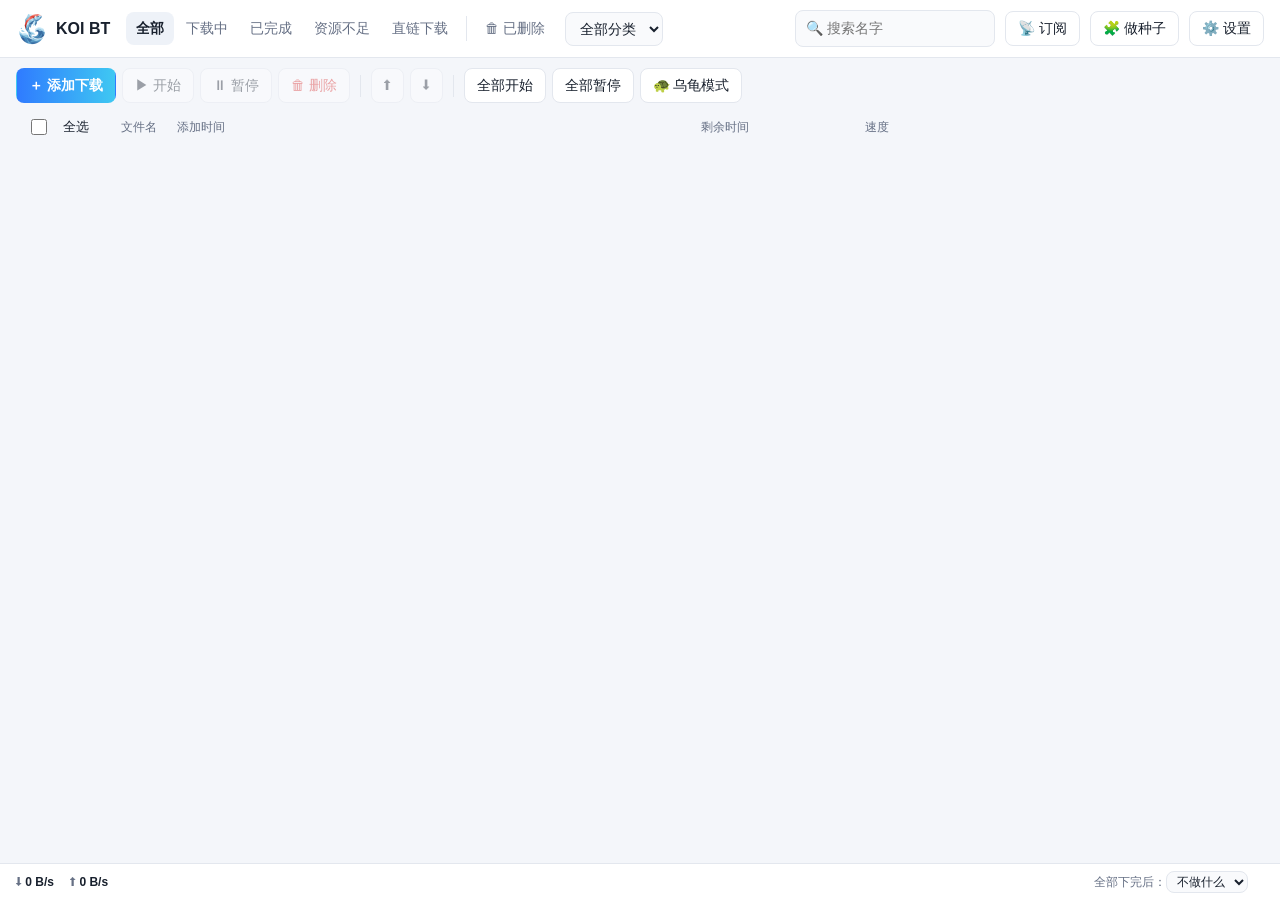
==== commit 3627c802: "「已删除」挪到页签行里 原来塞在右上角一排功能按钮中间，离列表太远。它本来就是一种「看哪一批任务」， 跟 全部 / 下载中 / 已完成 是一类东西，放一起才顺手，中间用一条细线隔开。 页签的点击绑定改" ====
--- a/static/index.html
+++ b/static/index.html
@@ -17,12 +17,13 @@
     <button class="tab" data-f="done">已完成 <span id="c-done"></span></button>
     <button class="tab" data-f="bad" title="线上找不到完整文件、可能下不完的任务">资源不足 <span id="c-bad"></span></button>
     <button class="tab" data-f="http">直链下载 <span id="c-http"></span></button>
+    <span class="tabsep"></span>
+    <button class="tab" onclick="openRemoved()" title="看看程序自动帮你删掉了哪些任务">🗑 已删除</button>
   </div>
   <select id="catFilter" style="width:auto" title="按分类筛选"><option value="">全部分类</option></select>
   <div class="grow"></div>
   <input class="search" id="q" placeholder="🔍 搜索名字">
   <button onclick="openRss()" title="RSS 订阅自动下载">📡 订阅</button>
-  <button onclick="openRemoved()" class="hide-m" title="看看自动帮你删掉了哪些任务">🗑 已删除</button>
   <button onclick="openCreate()" class="hide-m" title="把自己的文件做成种子分享">🧩 做种子</button>
   <button onclick="openSettings()">⚙️ 设置</button>
 </header>
--- a/static/app.css
+++ b/static/app.css
@@ -34,6 +34,7 @@
 .tabs{display:flex;gap:2px;overflow-x:auto;scrollbar-width:none}
 .tab{border:none;background:transparent;color:var(--sub);padding:6px 10px}
 .tab.on{background:var(--hover);color:var(--text);font-weight:600;border:none}
+.tabsep{width:1px;align-self:stretch;margin:4px 6px;background:var(--line);flex:0 0 1px}
 .search{max-width:200px}
 
 .toolbar{display:flex;gap:6px;padding:10px 16px;align-items:center;flex-wrap:wrap}
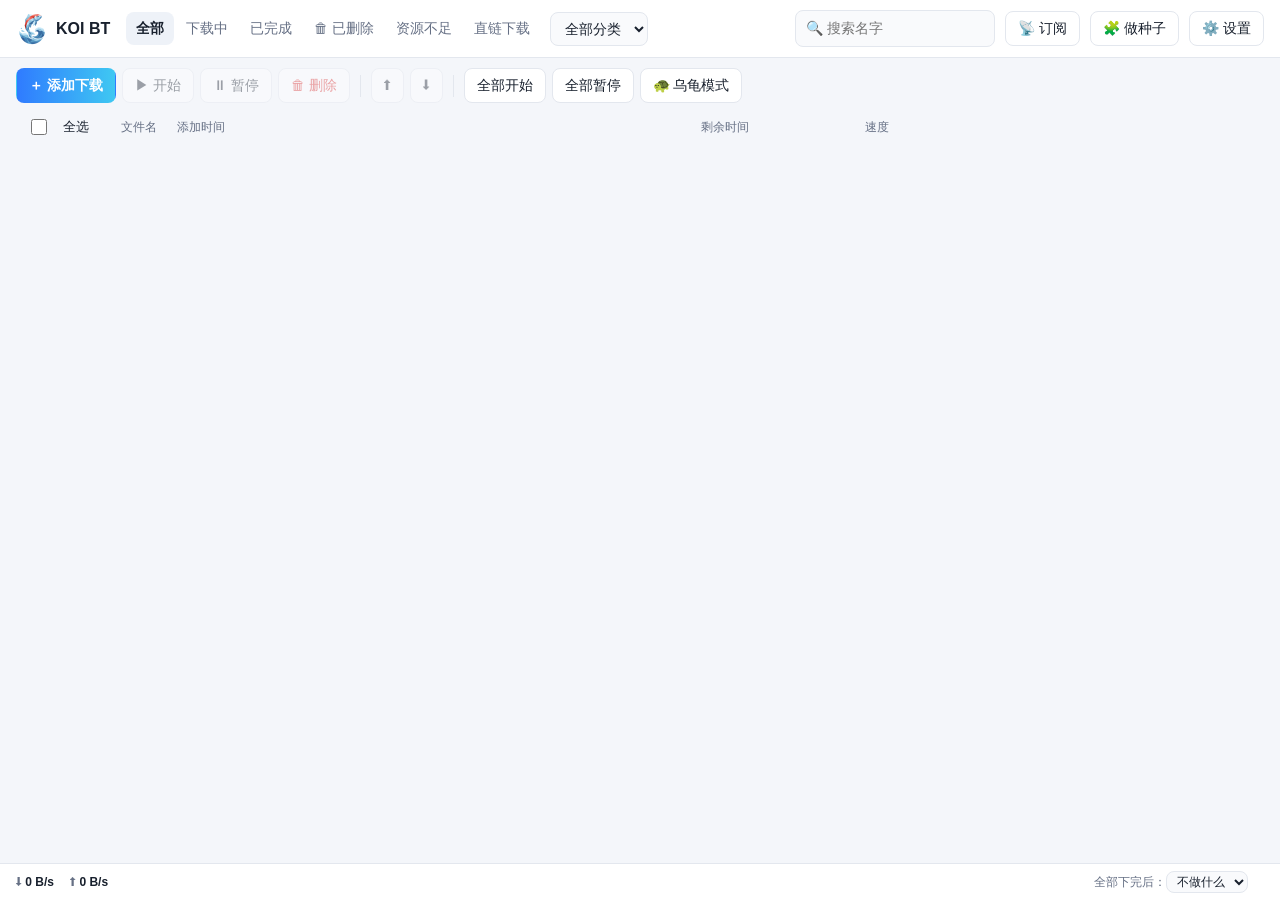
==== commit 69be225a: "「已删除」排在「已完成」后面 跟着它那几个页签一起读，顺序才自然：全部 / 下载中 / 已完成 / 已删除。 既然混在页签中间了，那条分隔线就没必要留。  Co-Authored-By: Claude" ====
--- a/static/index.html
+++ b/static/index.html
@@ -15,10 +15,9 @@
     <button class="tab on" data-f="all">全部 <span id="c-all"></span></button>
     <button class="tab" data-f="dl">下载中 <span id="c-dl"></span></button>
     <button class="tab" data-f="done">已完成 <span id="c-done"></span></button>
+    <button class="tab" onclick="openRemoved()" title="看看程序自动帮你删掉了哪些任务">🗑 已删除</button>
     <button class="tab" data-f="bad" title="线上找不到完整文件、可能下不完的任务">资源不足 <span id="c-bad"></span></button>
     <button class="tab" data-f="http">直链下载 <span id="c-http"></span></button>
-    <span class="tabsep"></span>
-    <button class="tab" onclick="openRemoved()" title="看看程序自动帮你删掉了哪些任务">🗑 已删除</button>
   </div>
   <select id="catFilter" style="width:auto" title="按分类筛选"><option value="">全部分类</option></select>
   <div class="grow"></div>
--- a/static/app.css
+++ b/static/app.css
@@ -34,7 +34,6 @@
 .tabs{display:flex;gap:2px;overflow-x:auto;scrollbar-width:none}
 .tab{border:none;background:transparent;color:var(--sub);padding:6px 10px}
 .tab.on{background:var(--hover);color:var(--text);font-weight:600;border:none}
-.tabsep{width:1px;align-self:stretch;margin:4px 6px;background:var(--line);flex:0 0 1px}
 .search{max-width:200px}
 
 .toolbar{display:flex;gap:6px;padding:10px 16px;align-items:center;flex-wrap:wrap}
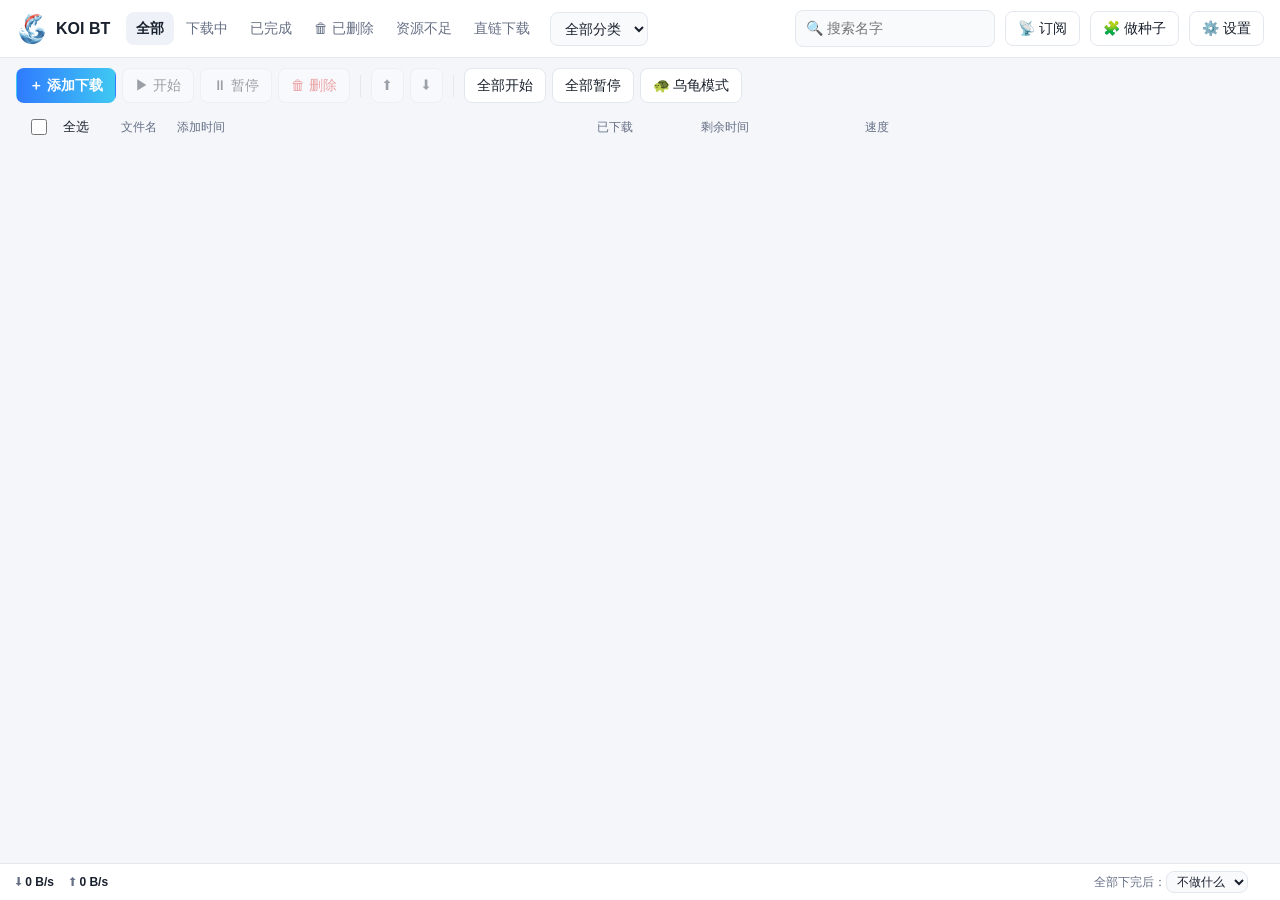
==== commit 47df4e09: "列表加一列「已下载」：这个任务下了多久 放在「剩余时间」左边。没下完的算「加进来到现在」，下完的算实际花掉的总时间； 表头点一下也能按它排序。窄屏放不下，和表头按钮一起藏起来。  Co-Authore" ====
--- a/static/index.html
+++ b/static/index.html
@@ -53,6 +53,7 @@
     <button class="lh" data-k="name">文件名</button>
     <button class="lh" data-k="added">添加时间</button>
   </div>
+  <button class="lh r hide-m" data-k="elapsed">已下载</button>
   <button class="lh r" data-k="eta">剩余时间</button>
   <button class="lh r" data-k="down">速度</button>
   <div class="lh-acts"></div>
--- a/static/app.css
+++ b/static/app.css
@@ -42,7 +42,7 @@
 
 main{flex:1;overflow:auto;padding:0 16px 12px}
 .empty{text-align:center;color:var(--sub);padding:70px 20px}
-.row{background:var(--panel);border:1px solid var(--line);border-radius:12px;padding:11px 14px;margin-bottom:8px;box-shadow:var(--shadow);display:grid;grid-template-columns:20px 1fr 104px 128px auto;gap:12px;align-items:center;cursor:default}
+.row{background:var(--panel);border:1px solid var(--line);border-radius:12px;padding:11px 14px;margin-bottom:8px;box-shadow:var(--shadow);display:grid;grid-template-columns:20px 1fr 96px 104px 128px auto;gap:12px;align-items:center;cursor:default}
 .row.sel{outline:2px solid var(--accent)}
 .row.need{border-color:var(--purple)}
 .name{font-weight:600;white-space:nowrap;overflow:hidden;text-overflow:ellipsis;display:flex;gap:6px;align-items:center}
@@ -188,6 +188,7 @@
 .eta .l{font-size:11px;color:var(--sub);letter-spacing:.05em}
 @media (max-width:760px){
   .row{grid-template-columns:20px 1fr auto auto}
+  .row .elapsed{display:none}
   .row .eta{grid-column:3;grid-row:1}.row .spd{grid-column:4;grid-row:1}
   .eta .v{font-size:14px}
 }
@@ -200,7 +201,7 @@
 /* 工具栏最左边的全选框，和每行的勾选框上下对齐 */
 
 /* 列表表头：和 .row 用同一套列宽，全选框和每行勾选框对齐，「剩余时间」「速度」对着下面两列 */
-.listhead{display:grid;grid-template-columns:20px 1fr 104px 128px 340px;gap:12px;align-items:center;margin:0 16px 6px;padding:2px 15px;font-size:12px;color:var(--sub)}
+.listhead{display:grid;grid-template-columns:20px 1fr 96px 104px 128px 340px;gap:12px;align-items:center;margin:0 16px 6px;padding:2px 15px;font-size:12px;color:var(--sub)}
 .listhead input{width:16px;height:16px;margin:0}
 .lh-main{display:flex;gap:4px;align-items:center;flex-wrap:wrap}
 .lh-main #selN{margin-right:6px;color:var(--accent)}
